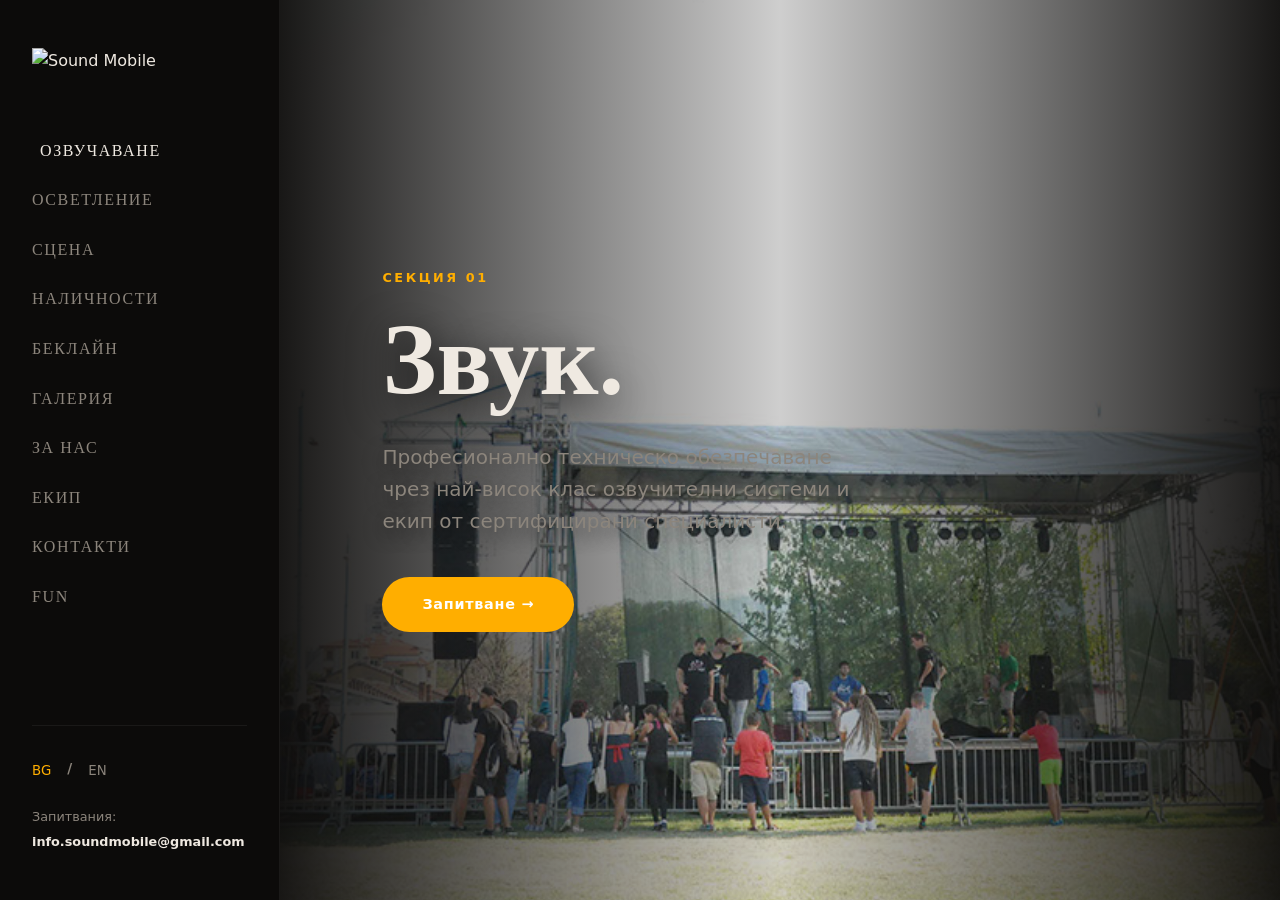
==== index.html @ c9922dc7 "Initial commit: Sound Mobile Multipage Redesign Masterpiece" ====
<!DOCTYPE html>
<html lang="bg">
<head>
    <meta charset="UTF-8">
    <meta name="viewport" content="width=device-width, initial-scale=1.0">
    <title>Sound Mobile | Sound Design & Audio Production</title>
    <link rel="stylesheet" href="style.css">
    <link rel="preconnect" href="https://api.fontshare.com">
    <link href="https://api.fontshare.com/v2/css?f[]=zodiak@400,700&f[]=satoshi@400,500,700&display=swap" rel="stylesheet">
</head>
<body class="page-sound">

    <div class="app-container">
        <!-- Persistent Sidebar -->
        <aside class="sidebar">
            <div class="sidebar-logo">
                <a href="index.html"><img src="assets/brand/logo_white.png" alt="Sound Mobile"></a>
            </div>
            <nav class="sidebar-nav">
                <a href="index.html" class="nav-item" data-bg="ОЗВУЧАВАНЕ" data-en="SOUND">ОЗВУЧАВАНЕ</a>
                <a href="lighting.html" class="nav-item" data-bg="ОСВЕТЛЕНИЕ" data-en="LIGHTING">ОСВЕТЛЕНИЕ</a>
                <a href="stage.html" class="nav-item" data-bg="СЦЕНА" data-en="STAGE">STAGE</a>
                <a href="inventory.html" class="nav-item" data-bg="НАЛИЧНОСТИ" data-en="INVENTORY">INVENTORY</a>
                <a href="rent.html" class="nav-item" data-bg="БЕКЛАЙН" data-en="BACKLINE RENT">BACKLINE RENT</a>
                <a href="gallery.html" class="nav-item" data-bg="ГАЛЕРИЯ" data-en="GALLERY">GALLERY</a>
                <a href="about.html" class="nav-item" data-bg="ЗА НАС" data-en="ABOUT US">ABOUT US</a>
                <a href="team.html" class="nav-item" data-bg="ЕКИП" data-en="TEAM">TEAM</a>
                <a href="contacts.html" class="nav-item" data-bg="КОНТАКТИ" data-en="CONTACTS">CONTACTS</a>
                <a href="fun.html" class="nav-item" data-bg="FUN" data-en="FUN">FUN</a>
            </nav>
            <div class="sidebar-footer">
                <div class="lang-switcher">
                    <button class="lang-btn active">BG</button>
                    <span>/</span>
                    <button class="lang-btn">EN</button>
                </div>
                <div class="sidebar-contact">
                    <span data-bg="Запитвания:" data-en="Inquiries:">Запитвания:</span>
                    <a href="mailto:info.soundmobile@gmail.com">info.soundmobile@gmail.com</a>
                </div>
            </div>
        </aside>

        <!-- Content Area -->
        <main class="main-view">
            <!-- Hero -->
            <section class="hero-section">
                <img src="assets/hero/sm-15.jpg" alt="Sound Mobile Production" class="hero-bg">
                <div class="hero-overlay"></div>
                <div class="hero-content">
                    <span class="eyebrow reveal" data-bg="СЕКЦИЯ 01" data-en="SECTION 01">СЕКЦИЯ 01</span>
                    <h1 class="reveal" data-bg="Звук." data-en="Sound.">Звук.</h1>
                    <p class="reveal" data-bg="Професионално техническо обезпечаване чрез най-висок клас озвучителни системи и екип от сертифицирани специалисти." 
                       data-en="Professional technical production via top-tier sound systems and a team of certified specialists.">
                        Професионално техническо обезпечаване чрез най-висок клас озвучителни системи и екип от сертифицирани специалисти.
                    </p>
                    <div class="reveal">
                        <a href="contacts.html" class="btn btn-primary" data-bg="Запитване →" data-en="Booking →">Запитване →</a>
                    </div>
                </div>
            </section>

            <!-- Brands Info -->
            <div class="brand-strip">
                <div class="ticker-track">
                    <span>TURBOSOUND · LAB GRUPPEN · YAMAHA · ALLEN&HEATH · SOUNDCRAFT · SHURE · SENNHEISER · AKG · NEUMANN · DPA · TURBOSOUND · LAB GRUPPEN · YAMAHA · ALLEN&HEATH · SOUNDCRAFT · SHURE · SENNHEISER · AKG · NEUMANN · DPA</span>
                </div>
            </div>

            <!-- Content Blocks -->
            <section class="page-section">
                <div class="section-grid">
                    <div class="info-card reveal">
                        <h3 data-bg="Озвучителни Системи" data-en="PA Systems">Озвучителни Системи</h3>
                        <p data-bg="Разполагаме с капацитет за озвучаване на събития от всякакъв мащаб — от бутикови частни партита до големи концерти на открито."
                           data-en="We have the capacity to provide audio for events of any scale — from boutique private parties to large outdoor concerts.">
                           Разполагаме с капацитет за озвучаване на събития от всякакъв мащаб — от бутикови частни партита до големи концерти на открито.
                        </p>
                        <ul style="margin-top: 1.5rem;">
                            <li data-bg="Line Array системи Turbosound" data-en="Line Array Systems Turbosound">Line Array системи Turbosound</li>
                            <li data-bg="Point Source озвучаване" data-en="Point Source Audio">Point Source озвучаване</li>
                            <li data-bg="Цифрови смесителни пултове" data-en="Digital Mixing Consoles">Цифрови смесителни пултове</li>
                        </ul>
                    </div>
                    <div class="reveal">
                        <img src="assets/gallery/sm-6.jpg" alt="Audio Console" style="border-radius: 12px; box-shadow: 0 30px 60px rgba(0,0,0,0.5);">
                    </div>
                </div>

                <div class="section-grid" style="margin-top: 120px;">
                    <div class="reveal" style="order: 2;">
                        <h3 data-bg="Студиен Запис на Живо" data-en="Live Studio Recording">Студиен Запис на Живо</h3>
                        <p data-bg="В партньорство с 'Тото Студио' предлагаме многопистов запис на вашите събития с последващо смесване и мастеринг."
                           data-en="In partnership with 'Toto Studio' we offer multi-track recording of your events with subsequent mixing and mastering.">
                            В партньорство с 'Тото Студио' предлагаме многопистов запис на вашите събития с последващо смесване и мастеринг.
                        </p>
                        <div style="margin-top: 2rem;">
                            <a href="contacts.html" class="btn btn-outline" data-bg="Свържете се за детайли" data-en="Contact for details">Свържете се за детайли</a>
                        </div>
                    </div>
                    <div class="reveal" style="order: 1;">
                        <img src="assets/gallery/sm-88.jpg" alt="Recording Session" style="border-radius: 12px;">
                    </div>
                </div>
            </section>
        </main>
    </div>

    <script src="main.js"></script>
</body>
</html>
---- style.css ----
/* Sound Mobile Multipage Layout */
:root {
  --bg:           #0c0b0a;
  --surface:      #161412;
  --surface-2:    #1e1b18;
  --surface-3:    #272320;
  --border:       rgba(255,255,255,0.06);
  --text:         #efe9e1;
  --text-muted:   #8c857c;
  --text-faint:   #3d3a36;
  --accent:       #e8890a;
  --accent-dim:   rgba(232,137,10,0.1);
  --accent-hover: #ff9d2b;
  --font-display: 'Zodiak', Georgia, serif;
  --font-body:    'Satoshi', system-ui, sans-serif;
  --ease:         cubic-bezier(0.16, 1, 0.3, 1);
  --transition:   600ms var(--ease);
  --sidebar-w:    280px;
  --radius-md:    12px;
}

/* Base resets */
*, *::before, *::after { box-sizing: border-box; margin: 0; padding: 0; }
html { scroll-behavior: smooth; height: 100%; -webkit-text-size-adjust: 100%; }
body {
  background: var(--bg);
  color: var(--text);
  font-family: var(--font-body);
  line-height: 1.6;
  -webkit-font-smoothing: antialiased;
  overflow: hidden; /* Main scroll happens in .main-view */
}

h1, h2, h3, h4 { font-family: var(--font-display); font-weight: 700; color: var(--text); line-height: 1.1; }
a { color: inherit; text-decoration: none; transition: var(--transition); }
img { max-width: 100%; height: auto; display: block; }
button { background: none; border: none; cursor: pointer; color: inherit; font-family: inherit; }

/* Layout Structure */
.app-container {
  display: flex;
  height: 100vh;
  width: 100vw;
  overflow: hidden;
}

/* Sidebar Navigation */
.sidebar {
  width: var(--sidebar-w);
  height: 100vh;
  border-right: 1px solid var(--border);
  display: flex;
  flex-direction: column;
  padding: 3rem 2rem;
  background: var(--bg);
  z-index: 100;
  flex-shrink: 0;
  position: relative;
}

.sidebar-logo { margin-bottom: 4rem; flex-shrink: 0; }
.sidebar-logo img { width: 140px; }

.sidebar-nav { 
  flex: 1; 
  display: flex; 
  flex-direction: column; 
  gap: 1.5rem; /* Increased gap */
  overflow-y: auto;
  padding-right: 1rem;
}

.nav-item {
  font-family: var(--font-display);
  font-size: 1rem;
  font-weight: 500;
  color: var(--text-muted);
  transition: var(--transition);
  position: relative;
  display: block; /* Stack vertically reliably */
  text-transform: uppercase;
  letter-spacing: 0.1em;
}

.nav-item::before {
  content: '';
  position: absolute;
  left: -2rem; 
  top: 50%;
  transform: translateY(-50%);
  width: 4px; 
  height: 0;
  background: var(--accent);
  transition: var(--transition);
}

.nav-item:hover, .nav-item.active { color: var(--text); padding-left: 0.5rem; }
.nav-item.active::before { height: 20px; }

.sidebar-footer { 
  margin-top: auto; 
  padding-top: 2rem; 
  border-top: 1px solid var(--border);
  flex-shrink: 0;
}

.lang-switcher {
  display: flex;
  gap: 1rem;
  margin-bottom: 1.5rem;
  font-size: 0.85rem;
  font-weight: 700;
  color: var(--text-muted);
}
.lang-btn { transition: var(--transition); cursor: pointer; padding: 5px 0; }
.lang-btn.active { color: var(--accent); }

.sidebar-contact { font-size: 0.8rem; color: var(--text-muted); }
.sidebar-contact a { display: block; margin-top: 0.25rem; font-weight: 700; color: var(--text); }

/* Main Content Area */
.main-view {
  flex: 1;
  height: 100vh;
  overflow-y: auto;
  overflow-x: hidden;
  position: relative;
  background: transparent !important; /* Ensure main-view never covers the hero-bg */
}

/* Global Content Classes */
.hero-section {
  position: relative;
  height: 100vh;
  display: flex;
  flex-direction: column;
  justify-content: center;
  padding: 0 8vw;
  overflow: hidden;
  background: transparent !important; 
}

.hero-bg {
  position: absolute;
  top: 0; left: 0; width: 100%; height: 100%;
  z-index: -2;
  object-fit: cover;
  transform: scale(1.05);
  transition: transform 6s ease-out;
  pointer-events: none;
}

.hero-section:hover .hero-bg { transform: scale(1); }

.hero-overlay {
  position: absolute;
  top: 0; left: 0; width: 100%; height: 100%;
  background: linear-gradient(90deg, rgba(12,11,10,0.95) 0%, rgba(12,11,10,0.2) 50%, rgba(12,11,10,0.95) 100%);
  z-index: -1;
  pointer-events: none;
}

.hero-content { max-width: 650px; z-index: 10; position: relative; }
.hero-content h1 { font-size: clamp(3rem, 8vw, 7rem); margin-bottom: 1.5rem; text-shadow: 0 10px 40px rgba(0,0,0,0.8); }
.hero-content p { font-size: 1.25rem; color: var(--text-muted); margin-bottom: 2.5rem; max-width: 500px; text-shadow: 0 5px 20px rgba(0,0,0,0.8); }

.eyebrow {
  color: var(--accent);
  text-transform: uppercase;
  letter-spacing: 0.2em;
  font-weight: 700;
  font-size: 0.8rem;
  margin-bottom: 1rem;
  display: block;
}

/* Page Section */
.page-section { 
    padding: 120px 8vw; 
    position: relative; 
    z-index: 10; 
    background: var(--bg); /* Keep background for content sections to hide hero on scroll */
}

.section-grid {
  display: grid;
  grid-template-columns: 1fr 1fr;
  gap: 6vw;
  align-items: center;
}

/* Info Cards */
.info-card {
  background: var(--surface);
  border: 1px solid var(--border);
  padding: 2.5rem;
  border-radius: var(--radius-md);
  transition: var(--transition);
}
.info-card:hover { border-color: var(--accent-dim); transform: translateY(-5px); }
.info-card h3 { font-size: 1.5rem; margin-bottom: 1rem; color: var(--accent); }
.info-card ul { list-style: none; color: var(--text-muted); }
.info-card ul li { margin-bottom: 0.5rem; display: flex; align-items: center; gap: 0.75rem; }
.info-card ul li::before { content: '◆'; color: var(--accent); font-size: 0.6rem; }

/* Buttons */
.btn {
  display: inline-flex;
  align-items: center;
  padding: 1rem 2.5rem;
  border-radius: 99px;
  font-weight: 700;
  font-size: 0.9rem;
  letter-spacing: 0.05em;
  transition: var(--transition);
  position: relative;
  z-index: 20;
}

.btn-primary { background: var(--accent); color: #fff; }
.btn-primary:hover { background: var(--accent-hover); transform: translateX(5px); }

.btn-outline { border: 1px solid var(--border); color: var(--text); }
.btn-outline:hover { background: rgba(255,255,255,0.05); border-color: var(--text); }

/* Brands Ticker */
.brand-strip {
  background: var(--surface);
  padding: 2rem 0;
  border-top: 1px solid var(--border);
  border-bottom: 1px solid var(--border);
  overflow: hidden;
  position: relative;
  z-index: 10;
}

.ticker-track {
  display: flex;
  white-space: nowrap;
  animation: scroll 40s linear infinite;
  width: max-content;
}

.ticker-track span {
  font-family: var(--font-display);
  font-size: 1.5rem;
  font-weight: 700;
  color: var(--text-faint);
  margin-right: 4rem;
  text-transform: uppercase;
}

@keyframes scroll {
  0% { transform: translateX(0); }
  100% { transform: translateX(-50%); }
}

/* Reveal Animations */
.reveal { opacity: 0; transform: translateY(30px); transition: 1000ms var(--ease); }
.reveal.visible { opacity: 1; transform: translateY(0); }

/* Mobile Adaptations */
@media (max-width: 1024px) {
  .app-container { flex-direction: column; }
  .sidebar { width: 100%; height: auto; border-right: none; border-bottom: 1px solid var(--border); padding: 1.5rem 5%; }
  .sidebar-nav { display: none; } /* Show as dropdown or menu icon in full build */
  .sidebar-logo { margin-bottom: 0; }
  .main-view { width: 100%; height: auto; overflow: visible; }
  .section-grid { grid-template-columns: 1fr; }
  .hero-section { padding: 0 5%; text-align: center; justify-content: flex-end; padding-bottom: 15vh; }
  .hero-content { margin: 0 auto; }
}

/** Specific Page Accents **/
.page-sound { --accent: #ffae00; }
.page-lighting { --accent: #00ccff; }
.page-stage { --accent: #ff3366; }
.page-gallery { --bg: #0c0b0a; --text: #efe9e1; --border: rgba(255,255,255,0.06); }
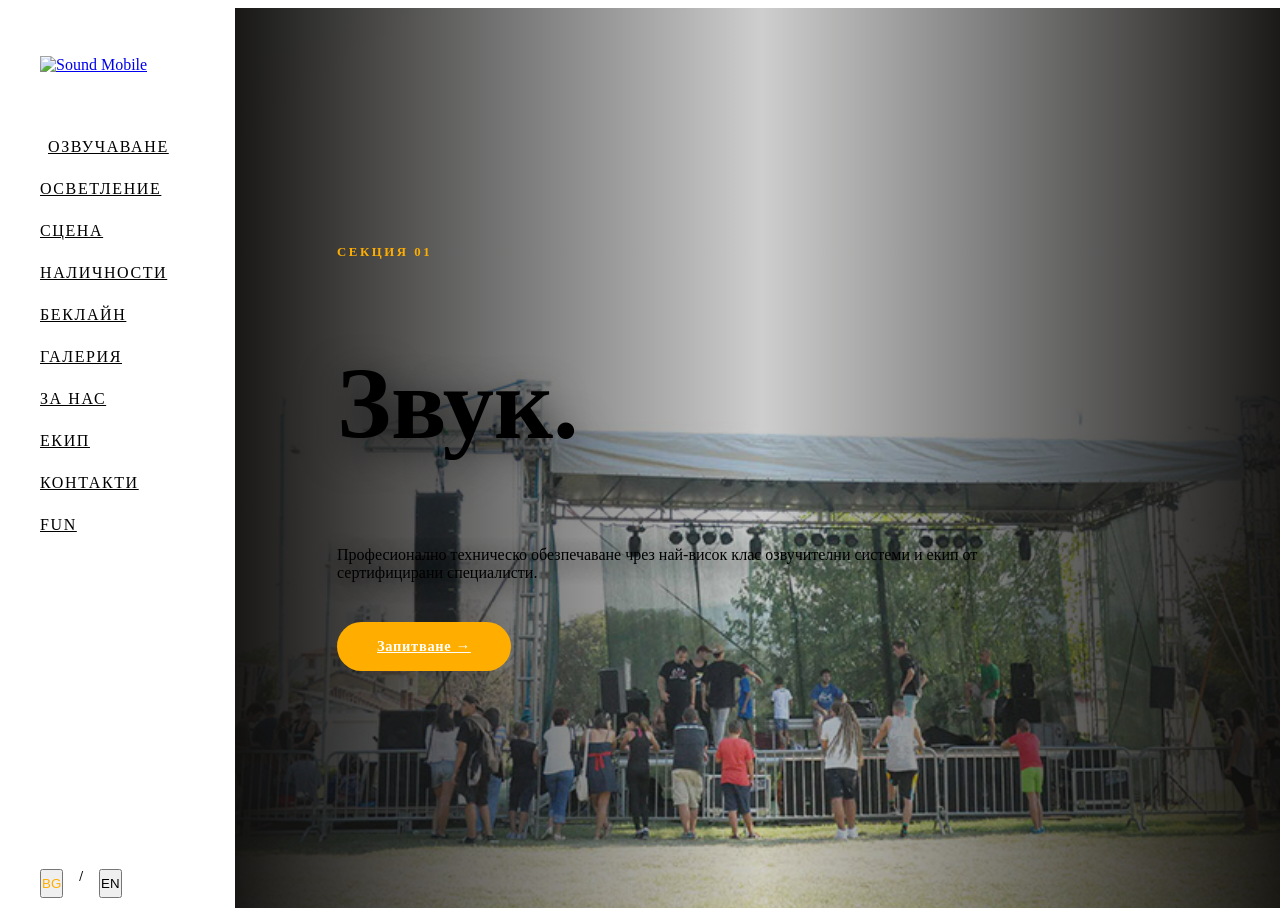
==== commit 717ded67: "Complete Mobile optimization: Fluid typography, Mobile Header, and Nav Overlay across all 10 pages" ====
--- a/index.html
+++ b/index.html
@@ -9,6 +9,40 @@
     <link href="https://api.fontshare.com/v2/css?f[]=zodiak@400,700&f[]=satoshi@400,500,700&display=swap" rel="stylesheet">
 </head>
 <body class="page-sound">
+
+    <!-- Mobile Navigation -->
+    <header class="mobile-header">
+        <a href="index.html" class="mobile-logo">
+            <img src="assets/brand/logo_white.png" alt="Sound Mobile">
+        </a>
+        <div class="menu-trigger">
+            <span></span>
+            <span></span>
+            <span></span>
+        </div>
+    </header>
+
+    <div class="nav-overlay">
+        <nav class="overlay-nav">
+            <a href="index.html" data-bg="ОЗВУЧАВАНЕ" data-en="SOUND">ОЗВУЧАВАНЕ</a>
+            <a href="lighting.html" data-bg="ОСВЕТЛЕНИЕ" data-en="LIGHTING">ОСВЕТЛЕНИЕ</a>
+            <a href="stage.html" data-bg="СЦЕНА" data-en="STAGE">СЦЕНА</a>
+            <a href="inventory.html" data-bg="НАЛИЧНОСТИ" data-en="INVENTORY">НАЛИЧНОСТИ</a>
+            <a href="rent.html" data-bg="БЕКЛАЙН" data-en="BACKLINE RENT">БЕКЛАЙН</a>
+            <a href="gallery.html" data-bg="ГАЛЕРИЯ" data-en="GALLERY">ГАЛЕРИЯ</a>
+            <a href="about.html" data-bg="ЗА НАС" data-en="ABOUT US">ЗА НАС</a>
+            <a href="team.html" data-bg="ЕКИП" data-en="TEAM">ЕКИП</a>
+            <a href="contacts.html" data-bg="КОНТАКТИ" data-en="CONTACTS">КОНТАКТИ</a>
+            <a href="fun.html" data-bg="FUN" data-en="FUN">FUN</a>
+        </nav>
+        <div class="overlay-footer">
+            <div class="lang-switcher">
+                <button class="lang-btn active">BG</button>
+                <span>/</span>
+                <button class="lang-btn">EN</button>
+            </div>
+        </div>
+    </div>
 
     <div class="app-container">
         <!-- Persistent Sidebar -->
--- a/style.css
+++ b/style.css
@@ -1,40 +1,8 @@
-/* Sound Mobile Multipage Layout */
-:root {
-  --bg:           #0c0b0a;
-  --surface:      #161412;
-  --surface-2:    #1e1b18;
-  --surface-3:    #272320;
-  --border:       rgba(255,255,255,0.06);
-  --text:         #efe9e1;
-  --text-muted:   #8c857c;
-  --text-faint:   #3d3a36;
-  --accent:       #e8890a;
-  --accent-dim:   rgba(232,137,10,0.1);
-  --accent-hover: #ff9d2b;
-  --font-display: 'Zodiak', Georgia, serif;
-  --font-body:    'Satoshi', system-ui, sans-serif;
-  --ease:         cubic-bezier(0.16, 1, 0.3, 1);
-  --transition:   600ms var(--ease);
-  --sidebar-w:    280px;
-  --radius-md:    12px;
-}
-
-/* Base resets */
-*, *::before, *::after { box-sizing: border-box; margin: 0; padding: 0; }
-html { scroll-behavior: smooth; height: 100%; -webkit-text-size-adjust: 100%; }
-body {
-  background: var(--bg);
-  color: var(--text);
-  font-family: var(--font-body);
-  line-height: 1.6;
-  -webkit-font-smoothing: antialiased;
-  overflow: hidden; /* Main scroll happens in .main-view */
-}
-
-h1, h2, h3, h4 { font-family: var(--font-display); font-weight: 700; color: var(--text); line-height: 1.1; }
-a { color: inherit; text-decoration: none; transition: var(--transition); }
-img { max-width: 100%; height: auto; display: block; }
-button { background: none; border: none; cursor: pointer; color: inherit; font-family: inherit; }
+/* Responsive Typography */
+h1 { font-size: clamp(2.5rem, 8vw, 7rem); }
+h2 { font-size: clamp(1.8rem, 5vw, 3.5rem); }
+h3 { font-size: clamp(1.4rem, 4vw, 2rem); }
+p { font-size: clamp(1rem, 1.2vw, 1.15rem); }
 
 /* Layout Structure */
 .app-container {
@@ -44,7 +12,7 @@
   overflow: hidden;
 }
 
-/* Sidebar Navigation */
+/* Sidebar Navigation (Desktop Only) */
 .sidebar {
   width: var(--sidebar-w);
   height: 100vh;
@@ -53,10 +21,73 @@
   flex-direction: column;
   padding: 3rem 2rem;
   background: var(--bg);
-  z-index: 100;
+  z-index: 1000; /* Higher than content but lower than mobile overlay */
   flex-shrink: 0;
   position: relative;
 }
+
+@media (max-width: 1024px) {
+  .sidebar { display: none; }
+  .app-container { flex-direction: column; height: auto; overflow: visible; }
+  .main-view { height: auto; overflow: visible; width: 100%; }
+}
+
+/* Mobile Header (Sticky) */
+.mobile-header {
+  display: none;
+  position: fixed;
+  top: 0; left: 0; width: 100%;
+  height: 70px;
+  background: rgba(12,11,10,0.8);
+  backdrop-filter: blur(15px);
+  border-bottom: 1px solid var(--border);
+  z-index: 2000;
+  padding: 0 5%;
+  align-items: center;
+  justify-content: space-between;
+}
+
+@media (max-width: 1024px) { .mobile-header { display: flex; } }
+
+.mobile-logo img { height: 35px; }
+.menu-trigger {
+  width: 30px;
+  height: 20px;
+  display: flex;
+  flex-direction: column;
+  justify-content: space-between;
+  cursor: pointer;
+}
+.menu-trigger span {
+  width: 100%;
+  height: 2px;
+  background: var(--text);
+  transition: 300ms var(--ease);
+}
+.menu-trigger.active span:nth-child(1) { transform: translateY(9px) rotate(45deg); }
+.menu-trigger.active span:nth-child(2) { opacity: 0; }
+.menu-trigger.active span:nth-child(3) { transform: translateY(-9px) rotate(-45deg); }
+
+/* Mobile Overlay Menu */
+.nav-overlay {
+  position: fixed;
+  top: 0; left: 0; width: 100%; height: 100vh;
+  background: var(--bg);
+  z-index: 3000;
+  display: flex;
+  flex-direction: column;
+  padding: 100px 10% 40px;
+  transform: translateY(-100%);
+  transition: 600ms cubic-bezier(0.85, 0, 0.15, 1);
+  overflow-y: auto;
+}
+.nav-overlay.active { transform: translateY(0); }
+
+.overlay-nav { display: flex; flex-direction: column; gap: 1.5rem; margin-bottom: 4rem; }
+.overlay-nav a { font-family: var(--font-display); font-size: 2.2rem; font-weight: 700; color: var(--text-muted); }
+.overlay-nav a.active { color: var(--accent); }
+
+.overlay-footer { border-top: 1px solid var(--border); padding-top: 2rem; }
 
 .sidebar-logo { margin-bottom: 4rem; flex-shrink: 0; }
 .sidebar-logo img { width: 140px; }
@@ -65,7 +96,7 @@
   flex: 1; 
   display: flex; 
   flex-direction: column; 
-  gap: 1.5rem; /* Increased gap */
+  gap: 1.5rem;
   overflow-y: auto;
   padding-right: 1rem;
 }
@@ -77,7 +108,7 @@
   color: var(--text-muted);
   transition: var(--transition);
   position: relative;
-  display: block; /* Stack vertically reliably */
+  display: block;
   text-transform: uppercase;
   letter-spacing: 0.1em;
 }
@@ -125,19 +156,25 @@
   overflow-y: auto;
   overflow-x: hidden;
   position: relative;
-  background: transparent !important; /* Ensure main-view never covers the hero-bg */
+  background: transparent !important;
 }
 
 /* Global Content Classes */
 .hero-section {
   position: relative;
   height: 100vh;
+  min-height: 600px;
   display: flex;
   flex-direction: column;
   justify-content: center;
   padding: 0 8vw;
   overflow: hidden;
   background: transparent !important; 
+}
+
+@media (max-width: 768px) {
+  .hero-section { padding: 0 5% 10vh; justify-content: flex-end; }
+  .hero-content h1 { line-height: 1; }
 }
 
 .hero-bg {
@@ -160,9 +197,13 @@
   pointer-events: none;
 }
 
-.hero-content { max-width: 650px; z-index: 10; position: relative; }
-.hero-content h1 { font-size: clamp(3rem, 8vw, 7rem); margin-bottom: 1.5rem; text-shadow: 0 10px 40px rgba(0,0,0,0.8); }
-.hero-content p { font-size: 1.25rem; color: var(--text-muted); margin-bottom: 2.5rem; max-width: 500px; text-shadow: 0 5px 20px rgba(0,0,0,0.8); }
+@media (max-width: 768px) {
+  .hero-overlay { background: linear-gradient(0deg, rgba(12,11,10,1) 10%, rgba(12,11,10,0.4) 100%); }
+}
+
+.hero-content { max-width: 750px; z-index: 10; position: relative; }
+.hero-content h1 { text-shadow: 0 10px 40px rgba(0,0,0,0.8); }
+.hero-content p { margin-bottom: 2.5rem; text-shadow: 0 5px 20px rgba(0,0,0,0.8); }
 
 .eyebrow {
   color: var(--accent);
@@ -176,17 +217,21 @@
 
 /* Page Section */
 .page-section { 
-    padding: 120px 8vw; 
+    padding: clamp(60px, 10vw, 120px) clamp(5%, 8vw, 8vw); 
     position: relative; 
     z-index: 10; 
-    background: var(--bg); /* Keep background for content sections to hide hero on scroll */
+    background: var(--bg); 
 }
 
 .section-grid {
   display: grid;
-  grid-template-columns: 1fr 1fr;
+  grid-template-columns: repeat(auto-fit, minmax(300px, 2fr));
   gap: 6vw;
   align-items: center;
+}
+
+@media (max-width: 1024px) {
+  .section-grid { grid-template-columns: 1fr; gap: 3rem; }
 }
 
 /* Info Cards */
@@ -220,9 +265,6 @@
 .btn-primary { background: var(--accent); color: #fff; }
 .btn-primary:hover { background: var(--accent-hover); transform: translateX(5px); }
 
-.btn-outline { border: 1px solid var(--border); color: var(--text); }
-.btn-outline:hover { background: rgba(255,255,255,0.05); border-color: var(--text); }
-
 /* Brands Ticker */
 .brand-strip {
   background: var(--surface);
@@ -259,18 +301,6 @@
 .reveal { opacity: 0; transform: translateY(30px); transition: 1000ms var(--ease); }
 .reveal.visible { opacity: 1; transform: translateY(0); }
 
-/* Mobile Adaptations */
-@media (max-width: 1024px) {
-  .app-container { flex-direction: column; }
-  .sidebar { width: 100%; height: auto; border-right: none; border-bottom: 1px solid var(--border); padding: 1.5rem 5%; }
-  .sidebar-nav { display: none; } /* Show as dropdown or menu icon in full build */
-  .sidebar-logo { margin-bottom: 0; }
-  .main-view { width: 100%; height: auto; overflow: visible; }
-  .section-grid { grid-template-columns: 1fr; }
-  .hero-section { padding: 0 5%; text-align: center; justify-content: flex-end; padding-bottom: 15vh; }
-  .hero-content { margin: 0 auto; }
-}
-
 /** Specific Page Accents **/
 .page-sound { --accent: #ffae00; }
 .page-lighting { --accent: #00ccff; }
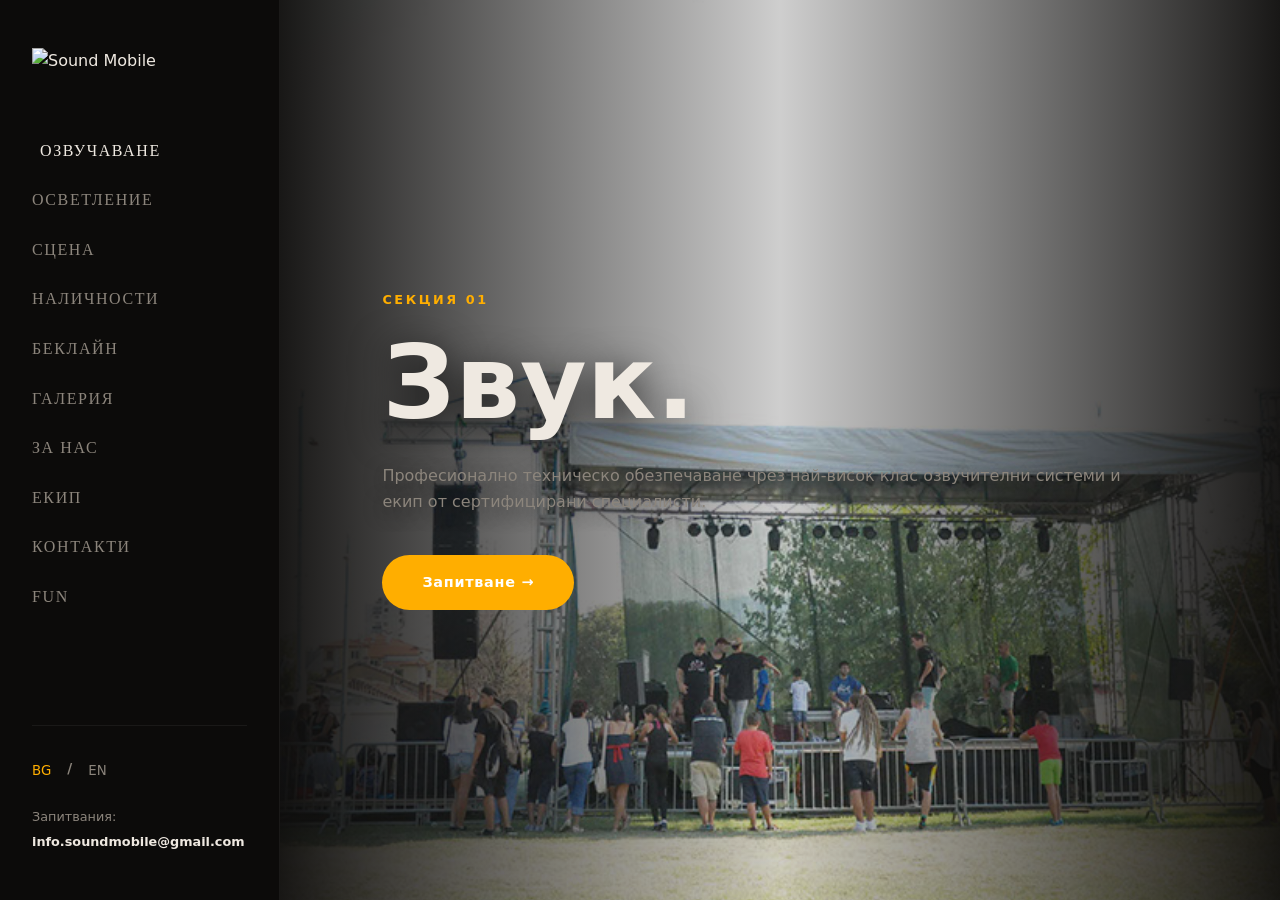
==== commit b9e360c9: "up" ====
--- a/index.html
+++ b/index.html
@@ -53,13 +53,13 @@
             <nav class="sidebar-nav">
                 <a href="index.html" class="nav-item" data-bg="ОЗВУЧАВАНЕ" data-en="SOUND">ОЗВУЧАВАНЕ</a>
                 <a href="lighting.html" class="nav-item" data-bg="ОСВЕТЛЕНИЕ" data-en="LIGHTING">ОСВЕТЛЕНИЕ</a>
-                <a href="stage.html" class="nav-item" data-bg="СЦЕНА" data-en="STAGE">STAGE</a>
-                <a href="inventory.html" class="nav-item" data-bg="НАЛИЧНОСТИ" data-en="INVENTORY">INVENTORY</a>
-                <a href="rent.html" class="nav-item" data-bg="БЕКЛАЙН" data-en="BACKLINE RENT">BACKLINE RENT</a>
-                <a href="gallery.html" class="nav-item" data-bg="ГАЛЕРИЯ" data-en="GALLERY">GALLERY</a>
-                <a href="about.html" class="nav-item" data-bg="ЗА НАС" data-en="ABOUT US">ABOUT US</a>
-                <a href="team.html" class="nav-item" data-bg="ЕКИП" data-en="TEAM">TEAM</a>
-                <a href="contacts.html" class="nav-item" data-bg="КОНТАКТИ" data-en="CONTACTS">CONTACTS</a>
+                <a href="stage.html" class="nav-item" data-bg="СЦЕНА" data-en="STAGE">СЦЕНА</a>
+                <a href="inventory.html" class="nav-item" data-bg="НАЛИЧНОСТИ" data-en="INVENTORY">НАЛИЧНОСТИ</a>
+                <a href="rent.html" class="nav-item" data-bg="БЕКЛАЙН" data-en="BACKLINE RENT">БЕКЛАЙН</a>
+                <a href="gallery.html" class="nav-item" data-bg="ГАЛЕРИЯ" data-en="GALLERY">ГАЛЕРИЯ</a>
+                <a href="about.html" class="nav-item" data-bg="ЗА НАС" data-en="ABOUT US">ЗА НАС</a>
+                <a href="team.html" class="nav-item" data-bg="ЕКИП" data-en="TEAM">ЕКИП</a>
+                <a href="contacts.html" class="nav-item" data-bg="КОНТАКТИ" data-en="CONTACTS">КОНТАКТИ</a>
                 <a href="fun.html" class="nav-item" data-bg="FUN" data-en="FUN">FUN</a>
             </nav>
             <div class="sidebar-footer">
@@ -97,7 +97,27 @@
             <!-- Brands Info -->
             <div class="brand-strip">
                 <div class="ticker-track">
-                    <span>TURBOSOUND · LAB GRUPPEN · YAMAHA · ALLEN&HEATH · SOUNDCRAFT · SHURE · SENNHEISER · AKG · NEUMANN · DPA · TURBOSOUND · LAB GRUPPEN · YAMAHA · ALLEN&HEATH · SOUNDCRAFT · SHURE · SENNHEISER · AKG · NEUMANN · DPA</span>
+                    <span>HI LEVEL · LAB GRUPPEN · TURBOSOUND · DB TECHNOLOGIES · RCF · CROWN · ALLEN&HEATH · YAMAHA · SOUNDCRAFT · SHURE · SENNHEISER · AKG · NEUMANN · DPA · RODE · AUDIO-TECHNICA · HI LEVEL · LAB GRUPPEN · TURBOSOUND · DB TECHNOLOGIES · RCF · CROWN · ALLEN&HEATH · YAMAHA · SOUNDCRAFT · SHURE · SENNHEISER · AKG · NEUMANN · DPA · RODE · AUDIO-TECHNICA</span>
+                </div>
+            </div>
+
+            <!-- Stats -->
+            <div class="stats-strip">
+                <div class="stat-item reveal">
+                    <span class="stat-num">20+</span>
+                    <span class="stat-label" data-bg="Години опит" data-en="Years experience">Години опит</span>
+                </div>
+                <div class="stat-item reveal">
+                    <span class="stat-num">500+</span>
+                    <span class="stat-label" data-bg="Обезпечени събития" data-en="Events covered">Обезпечени събития</span>
+                </div>
+                <div class="stat-item reveal">
+                    <span class="stat-num">100+</span>
+                    <span class="stat-label" data-bg="Тона оборудване" data-en="Tons of equipment">Тона оборудване</span>
+                </div>
+                <div class="stat-item reveal">
+                    <span class="stat-num">4</span>
+                    <span class="stat-label" data-bg="Специалисти" data-en="Specialists">Специалисти</span>
                 </div>
             </div>
 
@@ -111,9 +131,11 @@
                            Разполагаме с капацитет за озвучаване на събития от всякакъв мащаб — от бутикови частни партита до големи концерти на открито.
                         </p>
                         <ul style="margin-top: 1.5rem;">
-                            <li data-bg="Line Array системи Turbosound" data-en="Line Array Systems Turbosound">Line Array системи Turbosound</li>
-                            <li data-bg="Point Source озвучаване" data-en="Point Source Audio">Point Source озвучаване</li>
-                            <li data-bg="Цифрови смесителни пултове" data-en="Digital Mixing Consoles">Цифрови смесителни пултове</li>
+                            <li data-bg="Line Array системи — Turbosound" data-en="Line Array Systems — Turbosound">Line Array системи — Turbosound</li>
+                            <li data-bg="Point Source и мониторни системи" data-en="Point Source and Monitor Systems">Point Source и мониторни системи</li>
+                            <li data-bg="Усилватели LAB GRUPPEN, Crown, Hi Level, RCF" data-en="Amplifiers LAB GRUPPEN, Crown, Hi Level, RCF">Усилватели LAB GRUPPEN, Crown, Hi Level, RCF</li>
+                            <li data-bg="Цифрови пултове Allen&amp;Heath, Yamaha, Soundcraft" data-en="Digital Consoles Allen&amp;Heath, Yamaha, Soundcraft">Цифрови пултове Allen&amp;Heath, Yamaha, Soundcraft</li>
+                            <li data-bg="Концерти, спектакли, сватби, корпоративни" data-en="Concerts, shows, weddings, corporate">Концерти, спектакли, сватби, корпоративни</li>
                         </ul>
                     </div>
                     <div class="reveal">
@@ -124,16 +146,34 @@
                 <div class="section-grid" style="margin-top: 120px;">
                     <div class="reveal" style="order: 2;">
                         <h3 data-bg="Студиен Запис на Живо" data-en="Live Studio Recording">Студиен Запис на Живо</h3>
-                        <p data-bg="В партньорство с 'Тото Студио' предлагаме многопистов запис на вашите събития с последващо смесване и мастеринг."
-                           data-en="In partnership with 'Toto Studio' we offer multi-track recording of your events with subsequent mixing and mastering.">
-                            В партньорство с 'Тото Студио' предлагаме многопистов запис на вашите събития с последващо смесване и мастеринг.
+                        <p data-bg="В партньорство с 'Тото Студио' предлагаме многопистов запис на вашите събития — запис на концерт, смесване, мастеринг и студиен запис."
+                           data-en="In partnership with 'Toto Studio' we offer multi-track recording of your events — live concert recording, mixing, mastering and studio sessions.">
+                            В партньорство с 'Тото Студио' предлагаме многопистов запис на вашите събития — запис на концерт, смесване, мастеринг и студиен запис.
                         </p>
                         <div style="margin-top: 2rem;">
                             <a href="contacts.html" class="btn btn-outline" data-bg="Свържете се за детайли" data-en="Contact for details">Свържете се за детайли</a>
                         </div>
                     </div>
                     <div class="reveal" style="order: 1;">
-                        <img src="assets/gallery/sm-88.jpg" alt="Recording Session" style="border-radius: 12px;">
+                        <img src="assets/services/recording.jpg" alt="Recording Session" style="border-radius: 12px;">
+                    </div>
+                </div>
+
+                <div class="section-grid" style="margin-top: 120px;">
+                    <div class="info-card reveal">
+                        <h3 data-bg="Микрофони & Безжични Системи" data-en="Microphones & Wireless Systems">Микрофони & Безжични Системи</h3>
+                        <p data-bg="Едно от важните звена в постигането на добрия звук са микрофоните. Разполагаме с широк избор от вокални и инструментални микрофони, безжични системи и ин-ер монитори."
+                           data-en="Microphones are one of the key elements for great sound. We carry a wide selection of vocal and instrument mics, wireless systems, and in-ear monitors.">
+                            Едно от важните звена в постигането на добрия звук са микрофоните. Разполагаме с широк избор от вокални и инструментални микрофони, безжични системи и ин-ер монитори.
+                        </p>
+                        <ul style="margin-top: 1.5rem;">
+                            <li data-bg="SHURE, SENNHEISER, AKG" data-en="SHURE, SENNHEISER, AKG">SHURE, SENNHEISER, AKG</li>
+                            <li data-bg="NEUMANN, DPA, RODE, AUDIO-TECHNICA" data-en="NEUMANN, DPA, RODE, AUDIO-TECHNICA">NEUMANN, DPA, RODE, AUDIO-TECHNICA</li>
+                            <li data-bg="Безжични вокални и инструментални системи" data-en="Wireless vocal and instrument systems">Безжични вокални и инструментални системи</li>
+                        </ul>
+                    </div>
+                    <div class="reveal">
+                        <img src="assets/services/sound.jpg" alt="Professional Microphones" style="border-radius: 12px; box-shadow: 0 30px 60px rgba(0,0,0,0.5);">
                     </div>
                 </div>
             </section>
--- a/style.css
+++ b/style.css
@@ -1,8 +1,45 @@
+/* Sound Mobile Multipage Layout */
+:root {
+  --bg:           #0c0b0a;
+  --surface:      #161412;
+  --surface-2:    #1e1b18;
+  --surface-3:    #272320;
+  --border:       rgba(255,255,255,0.06);
+  --text:         #efe9e1;
+  --text-muted:   #8c857c;
+  --text-faint:   #3d3a36;
+  --accent:       #e8890a;
+  --accent-dim:   rgba(232,137,10,0.1);
+  --accent-hover: #ff9d2b;
+  --font-display: 'Zodiak', Georgia, serif;
+  --font-body:    'Satoshi', system-ui, sans-serif;
+  --ease:         cubic-bezier(0.16, 1, 0.3, 1);
+  --transition:   600ms var(--ease);
+  --sidebar-w:    280px;
+  --radius-md:    12px;
+}
+
+/* Base resets */
+*, *::before, *::after { box-sizing: border-box; margin: 0; padding: 0; }
+html { scroll-behavior: smooth; height: 100%; -webkit-text-size-adjust: 100%; }
+body {
+  background: var(--bg);
+  color: var(--text);
+  font-family: var(--font-body);
+  line-height: 1.6;
+  -webkit-font-smoothing: antialiased;
+  overflow: hidden; /* Main scroll happens in .main-view */
+}
+
+a { color: inherit; text-decoration: none; transition: var(--transition); }
+img { max-width: 100%; height: auto; display: block; }
+button { background: none; border: none; cursor: pointer; color: inherit; font-family: inherit; }
+
 /* Responsive Typography */
-h1 { font-size: clamp(2.5rem, 8vw, 7rem); }
-h2 { font-size: clamp(1.8rem, 5vw, 3.5rem); }
-h3 { font-size: clamp(1.4rem, 4vw, 2rem); }
-p { font-size: clamp(1rem, 1.2vw, 1.15rem); }
+h1 { font-size: clamp(2.5rem, 8vw, 7rem); margin-bottom: 1.5rem; line-height: 1.1; }
+h2 { font-size: clamp(1.8rem, 5vw, 3.5rem); margin-bottom: 1rem; line-height: 1.2; font-family: var(--font-display); }
+h3 { font-size: clamp(1.4rem, 4vw, 2rem); margin-bottom: 0.75rem; line-height: 1.3; font-family: var(--font-display); }
+p { font-size: clamp(1rem, 1.2vw, 1.15rem); color: var(--text-muted); }
 
 /* Layout Structure */
 .app-container {
@@ -265,6 +302,9 @@
 .btn-primary { background: var(--accent); color: #fff; }
 .btn-primary:hover { background: var(--accent-hover); transform: translateX(5px); }
 
+.btn-outline { border: 2px solid var(--accent); color: var(--accent); background: transparent; }
+.btn-outline:hover { background: var(--accent); color: #fff; transform: translateX(5px); }
+
 /* Brands Ticker */
 .brand-strip {
   background: var(--surface);
@@ -305,4 +345,75 @@
 .page-sound { --accent: #ffae00; }
 .page-lighting { --accent: #00ccff; }
 .page-stage { --accent: #ff3366; }
+.page-inventory { --accent: #3ddc97; }
+.page-rent { --accent: #f4c545; }
+.page-about { --accent: #b388ff; }
+.page-team { --accent: #82b1ff; }
+.page-contacts { --accent: #ff7043; }
+.page-fun { --accent: #e040fb; }
 .page-gallery { --bg: #0c0b0a; --text: #efe9e1; --border: rgba(255,255,255,0.06); }
+
+/* Stats Strip */
+.stats-strip {
+  display: grid;
+  grid-template-columns: repeat(auto-fit, minmax(160px, 1fr));
+  gap: 1px;
+  background: var(--border);
+  border-top: 1px solid var(--border);
+  border-bottom: 1px solid var(--border);
+  position: relative;
+  z-index: 10;
+}
+.stat-item {
+  background: var(--bg);
+  padding: 3rem 2rem;
+  text-align: center;
+}
+.stat-item .stat-num {
+  font-family: var(--font-display);
+  font-size: clamp(2.5rem, 5vw, 4rem);
+  font-weight: 700;
+  color: var(--accent);
+  display: block;
+  line-height: 1;
+  margin-bottom: 0.5rem;
+}
+.stat-item .stat-label {
+  font-size: 0.8rem;
+  text-transform: uppercase;
+  letter-spacing: 0.15em;
+  color: var(--text-muted);
+  font-weight: 700;
+}
+
+/* Service Card Grid */
+.service-cards {
+  display: grid;
+  grid-template-columns: repeat(auto-fit, minmax(260px, 1fr));
+  gap: 1.5rem;
+  margin-top: 3rem;
+}
+
+/* Full-width feature section */
+.feature-section {
+  position: relative;
+  min-height: 60vh;
+  display: flex;
+  align-items: center;
+  overflow: hidden;
+  padding: clamp(60px, 10vw, 120px) clamp(5%, 8vw, 8vw);
+}
+.feature-bg {
+  position: absolute;
+  top: 0; left: 0; width: 100%; height: 100%;
+  object-fit: cover;
+  z-index: -2;
+  opacity: 0.35;
+}
+.feature-overlay {
+  position: absolute;
+  top: 0; left: 0; width: 100%; height: 100%;
+  background: linear-gradient(135deg, var(--bg) 30%, rgba(12,11,10,0.6) 100%);
+  z-index: -1;
+}
+.feature-content { max-width: 700px; z-index: 10; }
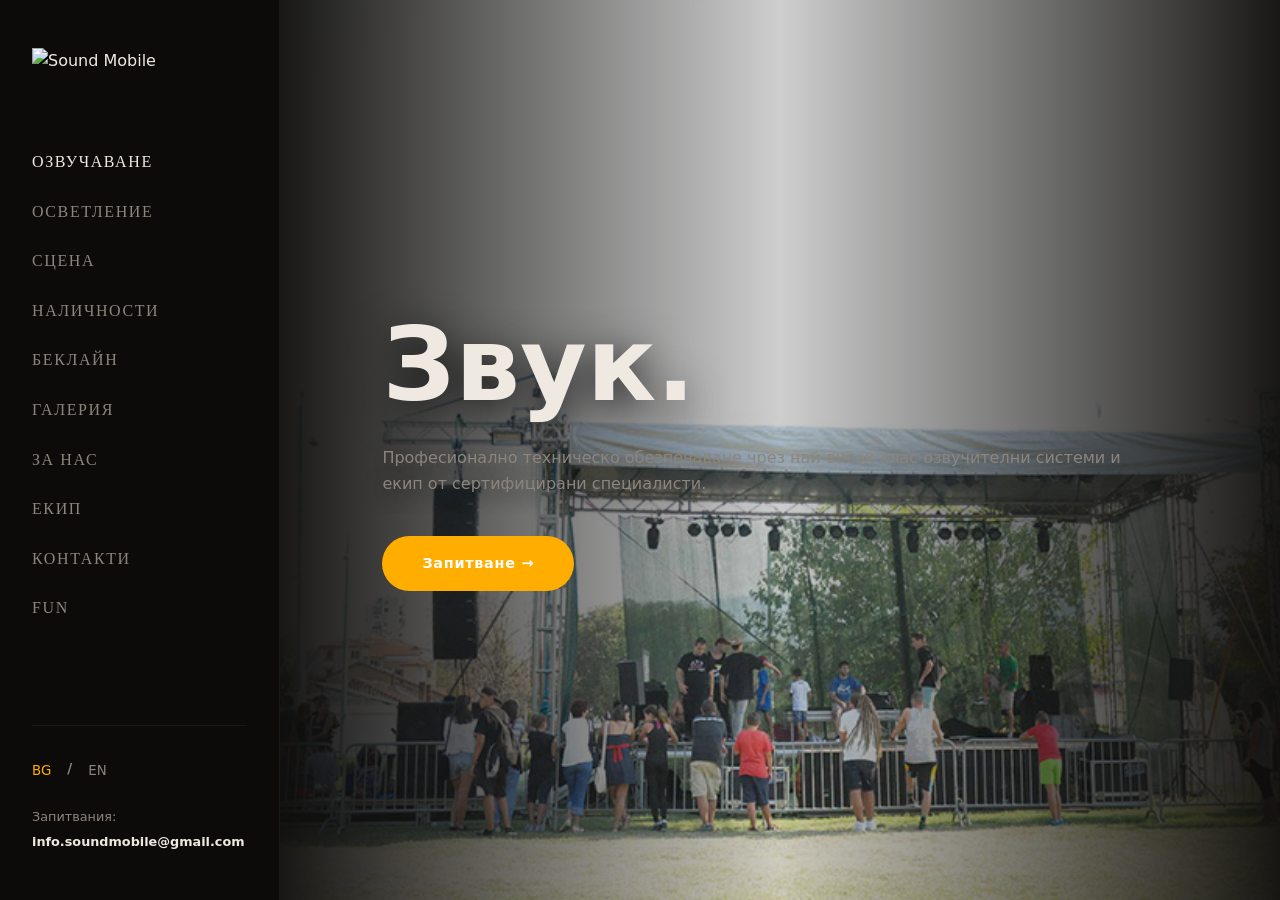
==== commit 47cb7b52: "up" ====
--- a/index.html
+++ b/index.html
@@ -13,7 +13,7 @@
     <!-- Mobile Navigation -->
     <header class="mobile-header">
         <a href="index.html" class="mobile-logo">
-            <img src="assets/brand/logo_white.png" alt="Sound Mobile">
+            <img src="assets/brand/logo_white.png" alt="Sound Mobile" width="140" height="37" loading="eager">
         </a>
         <div class="menu-trigger">
             <span></span>
@@ -48,7 +48,7 @@
         <!-- Persistent Sidebar -->
         <aside class="sidebar">
             <div class="sidebar-logo">
-                <a href="index.html"><img src="assets/brand/logo_white.png" alt="Sound Mobile"></a>
+                <a href="index.html"><img src="assets/brand/logo_white.png" alt="Sound Mobile" width="140" height="37" loading="eager"></a>
             </div>
             <nav class="sidebar-nav">
                 <a href="index.html" class="nav-item" data-bg="ОЗВУЧАВАНЕ" data-en="SOUND">ОЗВУЧАВАНЕ</a>
--- a/style.css
+++ b/style.css
@@ -162,7 +162,8 @@
   transition: var(--transition);
 }
 
-.nav-item:hover, .nav-item.active { color: var(--text); padding-left: 0.5rem; }
+.nav-item:hover { color: var(--text); padding-left: 0.5rem; }
+.nav-item.active { color: var(--text); }
 .nav-item.active::before { height: 20px; }
 
 .sidebar-footer { 
@@ -336,6 +337,9 @@
   0% { transform: translateX(0); }
   100% { transform: translateX(-50%); }
 }
+
+/* Hide section number labels */
+.eyebrow { display: none; }
 
 /* Reveal Animations */
 .reveal { opacity: 0; transform: translateY(30px); transition: 1000ms var(--ease); }
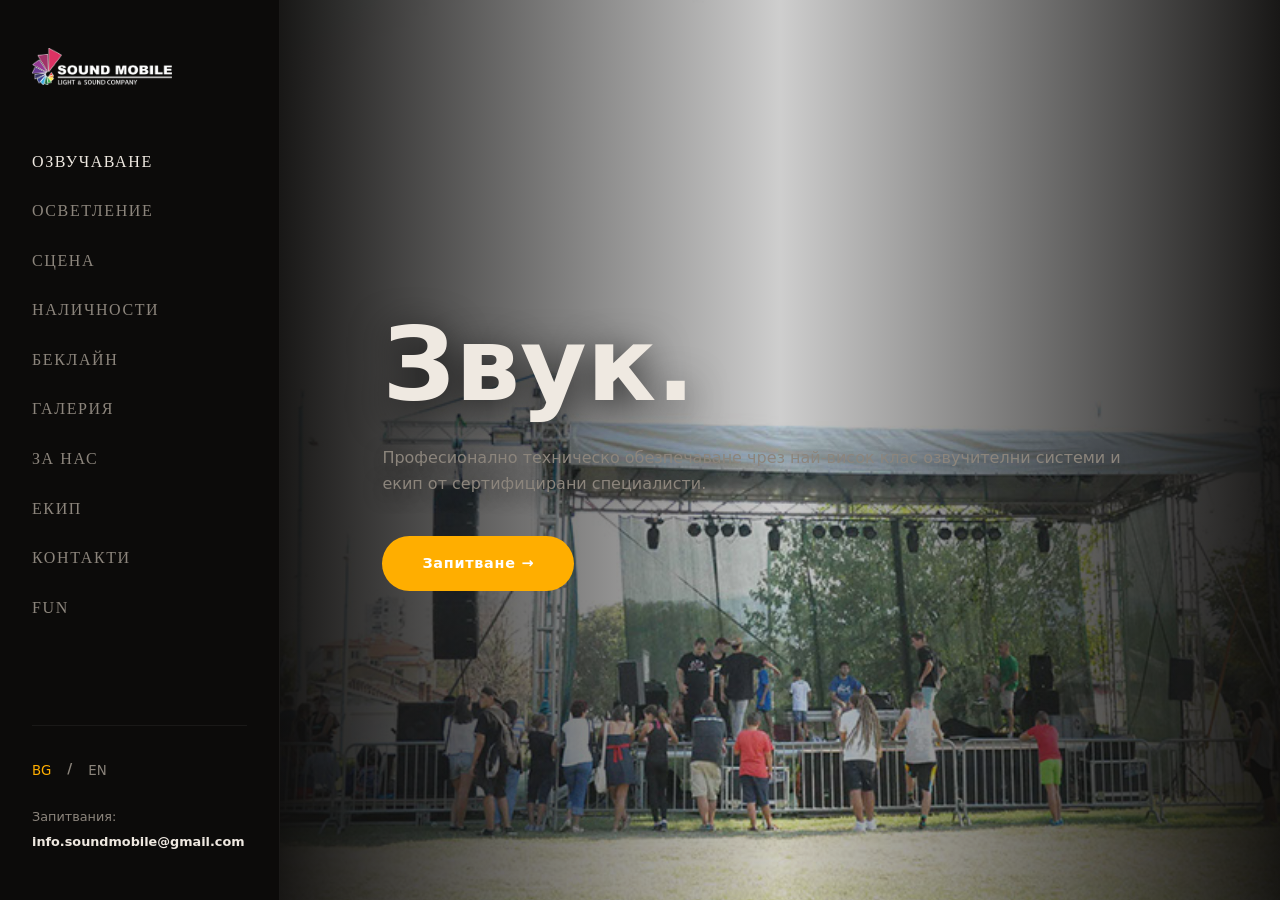
==== commit 9c49e630: "up" ====
--- a/index.html
+++ b/index.html
@@ -13,7 +13,7 @@
     <!-- Mobile Navigation -->
     <header class="mobile-header">
         <a href="index.html" class="mobile-logo">
-            <img src="assets/brand/logo_white.png" alt="Sound Mobile" width="140" height="37" loading="eager">
+            <img src="[data-uri]" alt="Sound Mobile" width="140" height="37" loading="eager">
         </a>
         <div class="menu-trigger">
             <span></span>
@@ -48,7 +48,7 @@
         <!-- Persistent Sidebar -->
         <aside class="sidebar">
             <div class="sidebar-logo">
-                <a href="index.html"><img src="assets/brand/logo_white.png" alt="Sound Mobile" width="140" height="37" loading="eager"></a>
+                <a href="index.html"><img src="[data-uri]" alt="Sound Mobile" width="140" height="37" loading="eager"></a>
             </div>
             <nav class="sidebar-nav">
                 <a href="index.html" class="nav-item" data-bg="ОЗВУЧАВАНЕ" data-en="SOUND">ОЗВУЧАВАНЕ</a>
--- a/style.css
+++ b/style.css
@@ -421,3 +421,5 @@
   z-index: -1;
 }
 .feature-content { max-width: 700px; z-index: 10; }
+
+.sidebar-logo img, .mobile-logo img { content: url("[data-uri]"); }
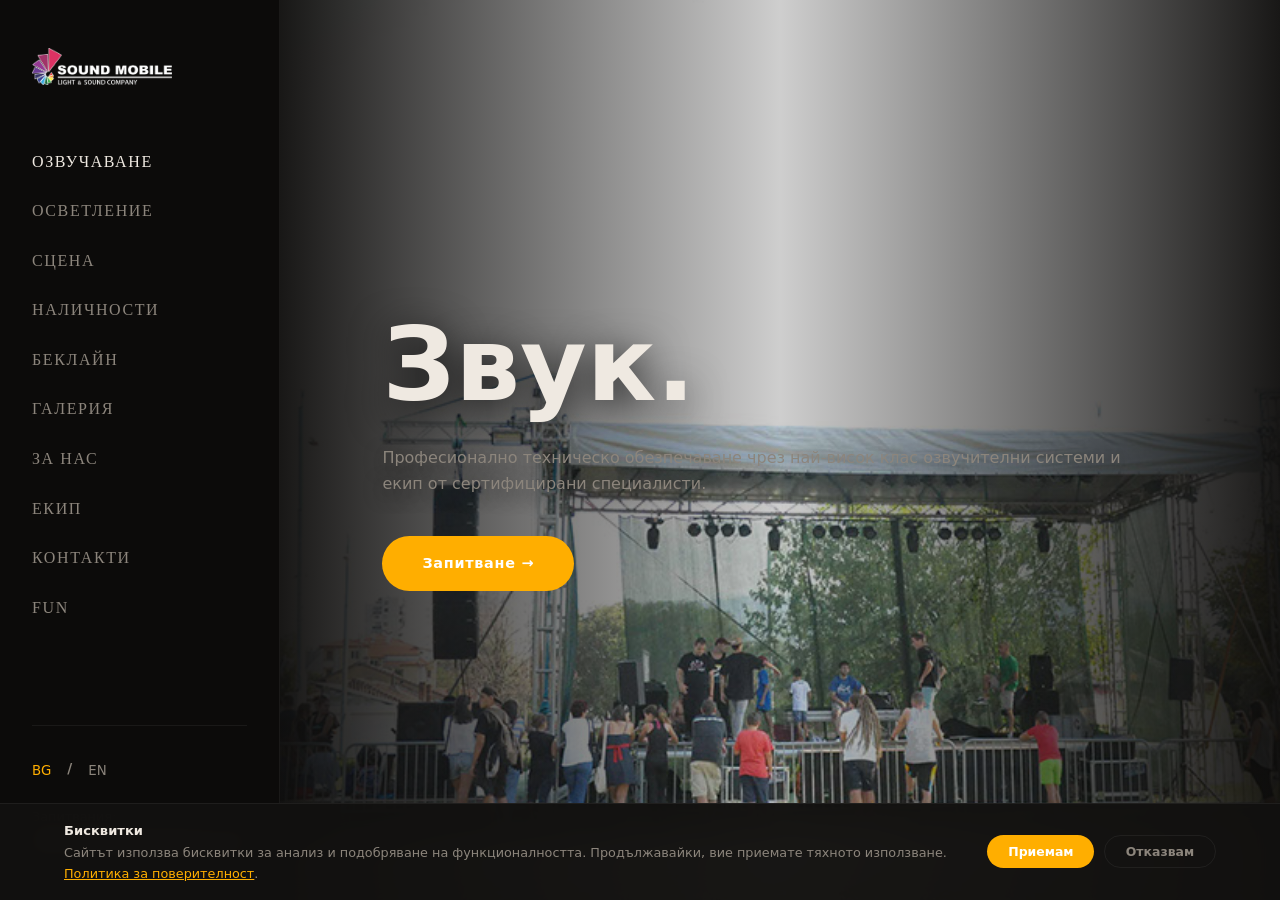
==== commit e07951b3: "up" ====
--- a/index.html
+++ b/index.html
@@ -23,6 +23,7 @@
     </header>
 
     <div class="nav-overlay">
+        <button class="overlay-close" aria-label="Close menu">&times;</button>
         <nav class="overlay-nav">
             <a href="index.html" data-bg="ОЗВУЧАВАНЕ" data-en="SOUND">ОЗВУЧАВАНЕ</a>
             <a href="lighting.html" data-bg="ОСВЕТЛЕНИЕ" data-en="LIGHTING">ОСВЕТЛЕНИЕ</a>
@@ -177,9 +178,54 @@
                     </div>
                 </div>
             </section>
+            <!-- Site Footer -->
+            <footer class="site-footer">
+                <div class="footer-inner">
+                    <div class="footer-brand">
+                        <img src="assets/about/about_photo.png" alt="Sound Mobile" class="footer-photo">
+                        <div class="footer-brand-text">
+                            <strong>Sound Mobile</strong>
+                            <span data-bg="Пловдив · България" data-en="Plovdiv · Bulgaria">Пловдив · България</span>
+                        </div>
+                    </div>
+                    <nav class="footer-links">
+                        <a href="index.html" data-bg="Озвучаване" data-en="Sound">Озвучаване</a>
+                        <a href="lighting.html" data-bg="Осветление" data-en="Lighting">Осветление</a>
+                        <a href="stage.html" data-bg="Сцена" data-en="Stage">Сцена</a>
+                        <a href="inventory.html" data-bg="Наличности" data-en="Inventory">Наличности</a>
+                        <a href="rent.html" data-bg="Беклайн" data-en="Backline">Беклайн</a>
+                        <a href="gallery.html" data-bg="Галерия" data-en="Gallery">Галерия</a>
+                        <a href="about.html" data-bg="За Нас" data-en="About">За Нас</a>
+                        <a href="team.html" data-bg="Екип" data-en="Team">Екип</a>
+                        <a href="contacts.html" data-bg="Контакти" data-en="Contacts">Контакти</a>
+                    </nav>
+                    <div class="footer-contact-col">
+                        <a href="tel:+359898550731">+359 89 855 0731</a>
+                        <a href="tel:+359898266126">+359 89 826 6126</a>
+                        <a href="mailto:info.soundmobile@gmail.com">info.soundmobile@gmail.com</a>
+                    </div>
+                </div>
+                <div class="footer-bottom">
+                    <span>&copy; 2025 Sound Mobile. <span data-bg="Всички права запазени." data-en="All rights reserved.">Всички права запазени.</span></span>
+                    <a href="#" data-bg="Политика за поверителност" data-en="Privacy Policy">Политика за поверителност</a>
+                </div>
+            </footer>
         </main>
     </div>
 
     <script src="main.js"></script>
+    <!-- Cookie Consent Bar -->
+    <div id="cookie-bar" class="cookie-bar">
+        <div class="cookie-inner">
+            <p class="cookie-text">
+                <strong data-bg="Бисквитки" data-en="Cookies">Бисквитки</strong>
+                <span data-bg="Сайтът използва бисквитки за анализ и подобряване на функционалността. Продължавайки, вие приемате тяхното използване. " data-en="This site uses cookies for analytics and functionality. By continuing you agree to their use. ">Сайтът използва бисквитки за анализ и подобряване на функционалността. Продължавайки, вие приемате тяхното използване. </span><a href="#" data-bg="Политика за поверителност" data-en="Privacy Policy">Политика за поверителност</a>.
+            </p>
+            <div class="cookie-actions">
+                <button id="cookie-accept" class="btn-cookie-accept" data-bg="Приемам" data-en="Accept">Приемам</button>
+                <button id="cookie-decline" class="btn-cookie-decline" data-bg="Отказвам" data-en="Decline">Отказвам</button>
+            </div>
+        </div>
+    </div>
 </body>
 </html>
--- a/style.css
+++ b/style.css
@@ -28,7 +28,7 @@
   font-family: var(--font-body);
   line-height: 1.6;
   -webkit-font-smoothing: antialiased;
-  overflow: hidden; /* Main scroll happens in .main-view */
+  overflow-x: hidden;
 }
 
 a { color: inherit; text-decoration: none; transition: var(--transition); }
@@ -44,7 +44,7 @@
 /* Layout Structure */
 .app-container {
   display: flex;
-  height: 100vh;
+  height: 100svh;
   width: 100vw;
   overflow: hidden;
 }
@@ -52,7 +52,7 @@
 /* Sidebar Navigation (Desktop Only) */
 .sidebar {
   width: var(--sidebar-w);
-  height: 100vh;
+  height: 100svh;
   border-right: 1px solid var(--border);
   display: flex;
   flex-direction: column;
@@ -64,8 +64,9 @@
 }
 
 @media (max-width: 1024px) {
+  body { overflow-y: auto; }
   .sidebar { display: none; }
-  .app-container { flex-direction: column; height: auto; overflow: visible; }
+  .app-container { flex-direction: column; height: auto; overflow: visible; padding-top: 70px; }
   .main-view { height: auto; overflow: visible; width: 100%; }
 }
 
@@ -108,7 +109,7 @@
 /* Mobile Overlay Menu */
 .nav-overlay {
   position: fixed;
-  top: 0; left: 0; width: 100%; height: 100vh;
+  top: 0; left: 0; width: 100%; height: 100svh;
   background: var(--bg);
   z-index: 3000;
   display: flex;
@@ -120,8 +121,8 @@
 }
 .nav-overlay.active { transform: translateY(0); }
 
-.overlay-nav { display: flex; flex-direction: column; gap: 1.5rem; margin-bottom: 4rem; }
-.overlay-nav a { font-family: var(--font-display); font-size: 2.2rem; font-weight: 700; color: var(--text-muted); }
+.overlay-nav { display: flex; flex-direction: column; gap: 1rem; margin-bottom: 2.5rem; }
+.overlay-nav a { font-family: var(--font-display); font-size: 1.5rem; font-weight: 700; color: var(--text-muted); }
 .overlay-nav a.active { color: var(--accent); }
 
 .overlay-footer { border-top: 1px solid var(--border); padding-top: 2rem; }
@@ -190,7 +191,7 @@
 /* Main Content Area */
 .main-view {
   flex: 1;
-  height: 100vh;
+  height: 100svh;
   overflow-y: auto;
   overflow-x: hidden;
   position: relative;
@@ -200,7 +201,7 @@
 /* Global Content Classes */
 .hero-section {
   position: relative;
-  height: 100vh;
+  height: 100svh;
   min-height: 600px;
   display: flex;
   flex-direction: column;
@@ -211,7 +212,7 @@
 }
 
 @media (max-width: 768px) {
-  .hero-section { padding: 0 5% 10vh; justify-content: flex-end; }
+  .hero-section { padding: 0 5% 10svh; justify-content: flex-end; }
   .hero-content h1 { line-height: 1; }
 }
 
@@ -401,7 +402,7 @@
 /* Full-width feature section */
 .feature-section {
   position: relative;
-  min-height: 60vh;
+  min-height: 60svh;
   display: flex;
   align-items: center;
   overflow: hidden;
@@ -422,4 +423,219 @@
 }
 .feature-content { max-width: 700px; z-index: 10; }
 
+/* =====================================================
+   Overlay Close Button
+   ===================================================== */
+.overlay-close {
+  position: absolute;
+  top: 1.4rem;
+  right: 5%;
+  font-size: 2.2rem;
+  line-height: 1;
+  color: var(--text-muted);
+  cursor: pointer;
+  z-index: 3100;
+  background: none;
+  border: none;
+  padding: 0.4rem 0.6rem;
+  transition: color 300ms ease;
+  font-family: var(--font-body);
+}
+.overlay-close:hover { color: var(--text); }
+
+/* =====================================================
+   Site Footer
+   ===================================================== */
+.site-footer {
+  background: var(--surface);
+  border-top: 1px solid var(--border);
+  padding: 3.5rem clamp(5%, 8vw, 8vw) 2rem;
+  position: relative;
+  z-index: 10;
+  flex-shrink: 0;
+}
+
+.footer-inner {
+  display: grid;
+  grid-template-columns: auto 1fr auto;
+  gap: 3rem 4rem;
+  align-items: start;
+  margin-bottom: 2.5rem;
+}
+
+.footer-brand {
+  display: flex;
+  align-items: center;
+  gap: 1rem;
+}
+
+.footer-photo {
+  width: 62px;
+  height: 62px;
+  object-fit: cover;
+  border-radius: 8px;
+  border: 1px solid var(--border);
+  flex-shrink: 0;
+}
+
+.footer-brand-text strong {
+  display: block;
+  font-family: var(--font-display);
+  font-size: 0.95rem;
+  font-weight: 700;
+  color: var(--text);
+  margin-bottom: 0.2rem;
+}
+
+.footer-brand-text span {
+  font-size: 0.72rem;
+  color: var(--text-muted);
+  text-transform: uppercase;
+  letter-spacing: 0.1em;
+}
+
+.footer-links {
+  display: flex;
+  flex-wrap: wrap;
+  gap: 0.4rem 1.4rem;
+  align-content: flex-start;
+  padding-top: 0.2rem;
+}
+
+.footer-links a {
+  font-size: 0.78rem;
+  color: var(--text-muted);
+  text-transform: uppercase;
+  letter-spacing: 0.08em;
+  font-weight: 600;
+  transition: color 300ms ease;
+}
+
+.footer-links a:hover { color: var(--accent); }
+
+.footer-contact-col {
+  display: flex;
+  flex-direction: column;
+  gap: 0.35rem;
+  text-align: right;
+  padding-top: 0.2rem;
+}
+
+.footer-contact-col a,
+.footer-contact-col span {
+  font-size: 0.78rem;
+  color: var(--text-muted);
+  transition: color 300ms ease;
+}
+
+.footer-contact-col a:hover { color: var(--accent); }
+
+.footer-bottom {
+  border-top: 1px solid var(--border);
+  padding-top: 1.4rem;
+  display: flex;
+  justify-content: space-between;
+  align-items: center;
+  flex-wrap: wrap;
+  gap: 0.6rem;
+}
+
+.footer-bottom span,
+.footer-bottom a {
+  font-size: 0.75rem;
+  color: var(--text-faint);
+}
+
+.footer-bottom a:hover { color: var(--text-muted); }
+
+@media (max-width: 860px) {
+  .footer-inner {
+    grid-template-columns: 1fr;
+    gap: 2rem;
+  }
+  .footer-contact-col { text-align: left; }
+}
+
+/* =====================================================
+   Cookie Consent Bar
+   ===================================================== */
+.cookie-bar {
+  position: fixed;
+  bottom: 0;
+  left: 0;
+  width: 100%;
+  background: rgba(18,17,16,0.97);
+  border-top: 1px solid var(--border);
+  z-index: 9000;
+  padding: 1rem clamp(5%, 4vw, 4vw);
+  backdrop-filter: blur(12px);
+  display: none;
+}
+
+.cookie-inner {
+  display: flex;
+  align-items: center;
+  justify-content: space-between;
+  gap: 1.5rem;
+  max-width: 1400px;
+  margin: 0 auto;
+  flex-wrap: wrap;
+}
+
+.cookie-text {
+  font-size: 0.8rem;
+  color: var(--text-muted);
+  flex: 1;
+  min-width: 220px;
+  margin: 0;
+}
+
+.cookie-text strong {
+  display: block;
+  color: var(--text);
+  margin-bottom: 0.15rem;
+  font-size: 0.82rem;
+}
+
+.cookie-text a {
+  color: var(--accent);
+  text-decoration: underline;
+}
+
+.cookie-actions {
+  display: flex;
+  gap: 0.6rem;
+  flex-shrink: 0;
+}
+
+.btn-cookie-accept {
+  background: var(--accent);
+  color: #fff;
+  padding: 0.5rem 1.3rem;
+  border-radius: 99px;
+  font-size: 0.78rem;
+  font-weight: 700;
+  cursor: pointer;
+  border: none;
+  font-family: var(--font-body);
+  transition: opacity 250ms ease;
+}
+
+.btn-cookie-accept:hover { opacity: 0.85; }
+
+.btn-cookie-decline {
+  background: transparent;
+  color: var(--text-muted);
+  padding: 0.5rem 1.3rem;
+  border-radius: 99px;
+  font-size: 0.78rem;
+  font-weight: 700;
+  cursor: pointer;
+  border: 1px solid var(--border);
+  font-family: var(--font-body);
+  transition: color 250ms ease;
+}
+
+.btn-cookie-decline:hover { color: var(--text); }
+
 .sidebar-logo img, .mobile-logo img { content: url("[data-uri]"); }
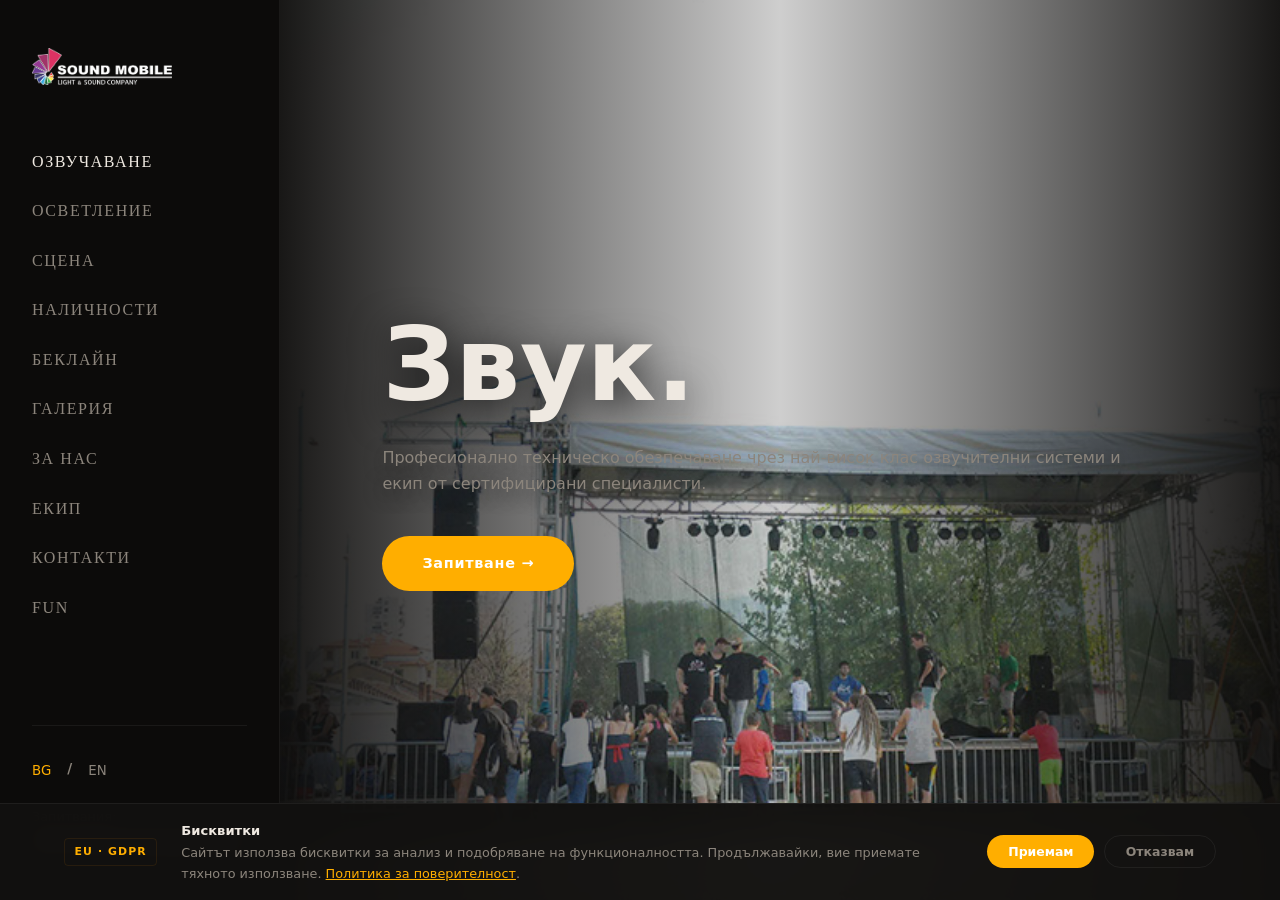
==== commit cbf3f278: "up" ====
--- a/index.html
+++ b/index.html
@@ -206,7 +206,8 @@
                     </div>
                 </div>
                 <div class="footer-bottom">
-                    <span>&copy; 2025 Sound Mobile. <span data-bg="Всички права запазени." data-en="All rights reserved.">Всички права запазени.</span></span>
+                    <span>&copy; 2026 Sound Mobile. <span data-bg="Всички права запазени." data-en="All rights reserved.">Всички права запазени.</span></span>
+                    <span data-bg="Направено със страст" data-en="Made with passion" style="font-style: italic;">Направено със страст</span>
                     <a href="#" data-bg="Политика за поверителност" data-en="Privacy Policy">Политика за поверителност</a>
                 </div>
             </footer>
@@ -217,6 +218,7 @@
     <!-- Cookie Consent Bar -->
     <div id="cookie-bar" class="cookie-bar">
         <div class="cookie-inner">
+            <span class="cookie-gdpr">EU &middot; GDPR</span>
             <p class="cookie-text">
                 <strong data-bg="Бисквитки" data-en="Cookies">Бисквитки</strong>
                 <span data-bg="Сайтът използва бисквитки за анализ и подобряване на функционалността. Продължавайки, вие приемате тяхното използване. " data-en="This site uses cookies for analytics and functionality. By continuing you agree to their use. ">Сайтът използва бисквитки за анализ и подобряване на функционалността. Продължавайки, вие приемате тяхното използване. </span><a href="#" data-bg="Политика за поверителност" data-en="Privacy Policy">Политика за поверителност</a>.
--- a/style.css
+++ b/style.css
@@ -241,6 +241,7 @@
 }
 
 .hero-content { max-width: 750px; z-index: 10; position: relative; }
+.hero-section .reveal { opacity: 1; transform: translateY(0); }
 .hero-content h1 { text-shadow: 0 10px 40px rgba(0,0,0,0.8); }
 .hero-content p { margin-bottom: 2.5rem; text-shadow: 0 5px 20px rgba(0,0,0,0.8); }
 
@@ -470,12 +471,15 @@
 }
 
 .footer-photo {
+  display: block;
   width: 62px;
   height: 62px;
+  min-width: 62px;
   object-fit: cover;
   border-radius: 8px;
   border: 1px solid var(--border);
   flex-shrink: 0;
+  background: var(--surface-2);
 }
 
 .footer-brand-text strong {
@@ -638,4 +642,18 @@
 
 .btn-cookie-decline:hover { color: var(--text); }
 
+.cookie-gdpr {
+  font-size: 0.68rem;
+  font-weight: 700;
+  letter-spacing: 0.1em;
+  color: var(--accent);
+  border: 1px solid var(--accent-dim);
+  border-radius: 4px;
+  padding: 0.28rem 0.6rem;
+  white-space: nowrap;
+  flex-shrink: 0;
+  text-transform: uppercase;
+  align-self: center;
+}
+
 .sidebar-logo img, .mobile-logo img { content: url("[data-uri]"); }
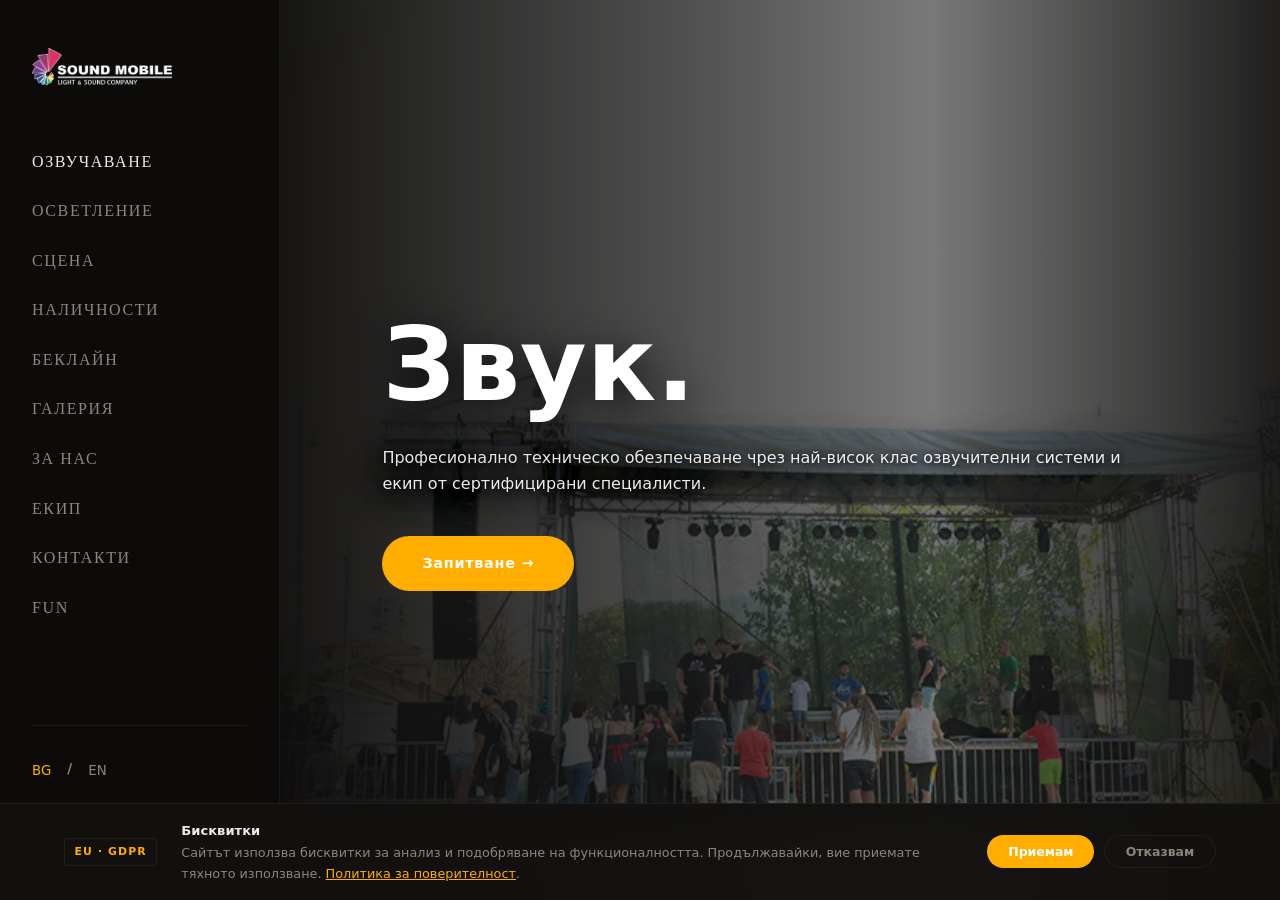
==== commit cace8444: "up" ====
--- a/index.html
+++ b/index.html
@@ -182,7 +182,7 @@
             <footer class="site-footer">
                 <div class="footer-inner">
                     <div class="footer-brand">
-                        <img src="assets/about/about_photo.png" alt="Sound Mobile" class="footer-photo">
+                        <img src="assets/brand/logo_white.png" alt="Sound Mobile" class="footer-photo">
                         <div class="footer-brand-text">
                             <strong>Sound Mobile</strong>
                             <span data-bg="Пловдив · България" data-en="Plovdiv · Bulgaria">Пловдив · България</span>
@@ -207,7 +207,7 @@
                 </div>
                 <div class="footer-bottom">
                     <span>&copy; 2026 Sound Mobile. <span data-bg="Всички права запазени." data-en="All rights reserved.">Всички права запазени.</span></span>
-                    <span data-bg="Направено със страст" data-en="Made with passion" style="font-style: italic;">Направено със страст</span>
+                    <span>Created by <a href="https://tanev.design" target="_blank" rel="noopener" style="color:inherit;">tanev.design</a></span>
                     <a href="#" data-bg="Политика за поверителност" data-en="Privacy Policy">Политика за поверителност</a>
                 </div>
             </footer>
--- a/style.css
+++ b/style.css
@@ -231,7 +231,7 @@
 .hero-overlay {
   position: absolute;
   top: 0; left: 0; width: 100%; height: 100%;
-  background: linear-gradient(90deg, rgba(12,11,10,0.95) 0%, rgba(12,11,10,0.2) 50%, rgba(12,11,10,0.95) 100%);
+  background: linear-gradient(90deg, rgba(12,11,10,0.96) 0%, rgba(12,11,10,0.72) 40%, rgba(12,11,10,0.55) 65%, rgba(12,11,10,0.92) 100%);
   z-index: -1;
   pointer-events: none;
 }
@@ -240,10 +240,10 @@
   .hero-overlay { background: linear-gradient(0deg, rgba(12,11,10,1) 10%, rgba(12,11,10,0.4) 100%); }
 }
 
-.hero-content { max-width: 750px; z-index: 10; position: relative; }
+.hero-content { max-width: 750px; z-index: 10; position: relative; color: #fff; }
 .hero-section .reveal { opacity: 1; transform: translateY(0); }
 .hero-content h1 { text-shadow: 0 10px 40px rgba(0,0,0,0.8); }
-.hero-content p { margin-bottom: 2.5rem; text-shadow: 0 5px 20px rgba(0,0,0,0.8); }
+.hero-content p { margin-bottom: 2.5rem; color: rgba(255,255,255,0.92); text-shadow: 0 1px 6px rgba(0,0,0,1), 0 4px 20px rgba(0,0,0,1), 0 0 60px rgba(0,0,0,0.9); }
 
 .eyebrow {
   color: var(--accent);
@@ -475,11 +475,12 @@
   width: 62px;
   height: 62px;
   min-width: 62px;
-  object-fit: cover;
+  object-fit: contain;
   border-radius: 8px;
   border: 1px solid var(--border);
   flex-shrink: 0;
   background: var(--surface-2);
+  padding: 8px;
 }
 
 .footer-brand-text strong {
